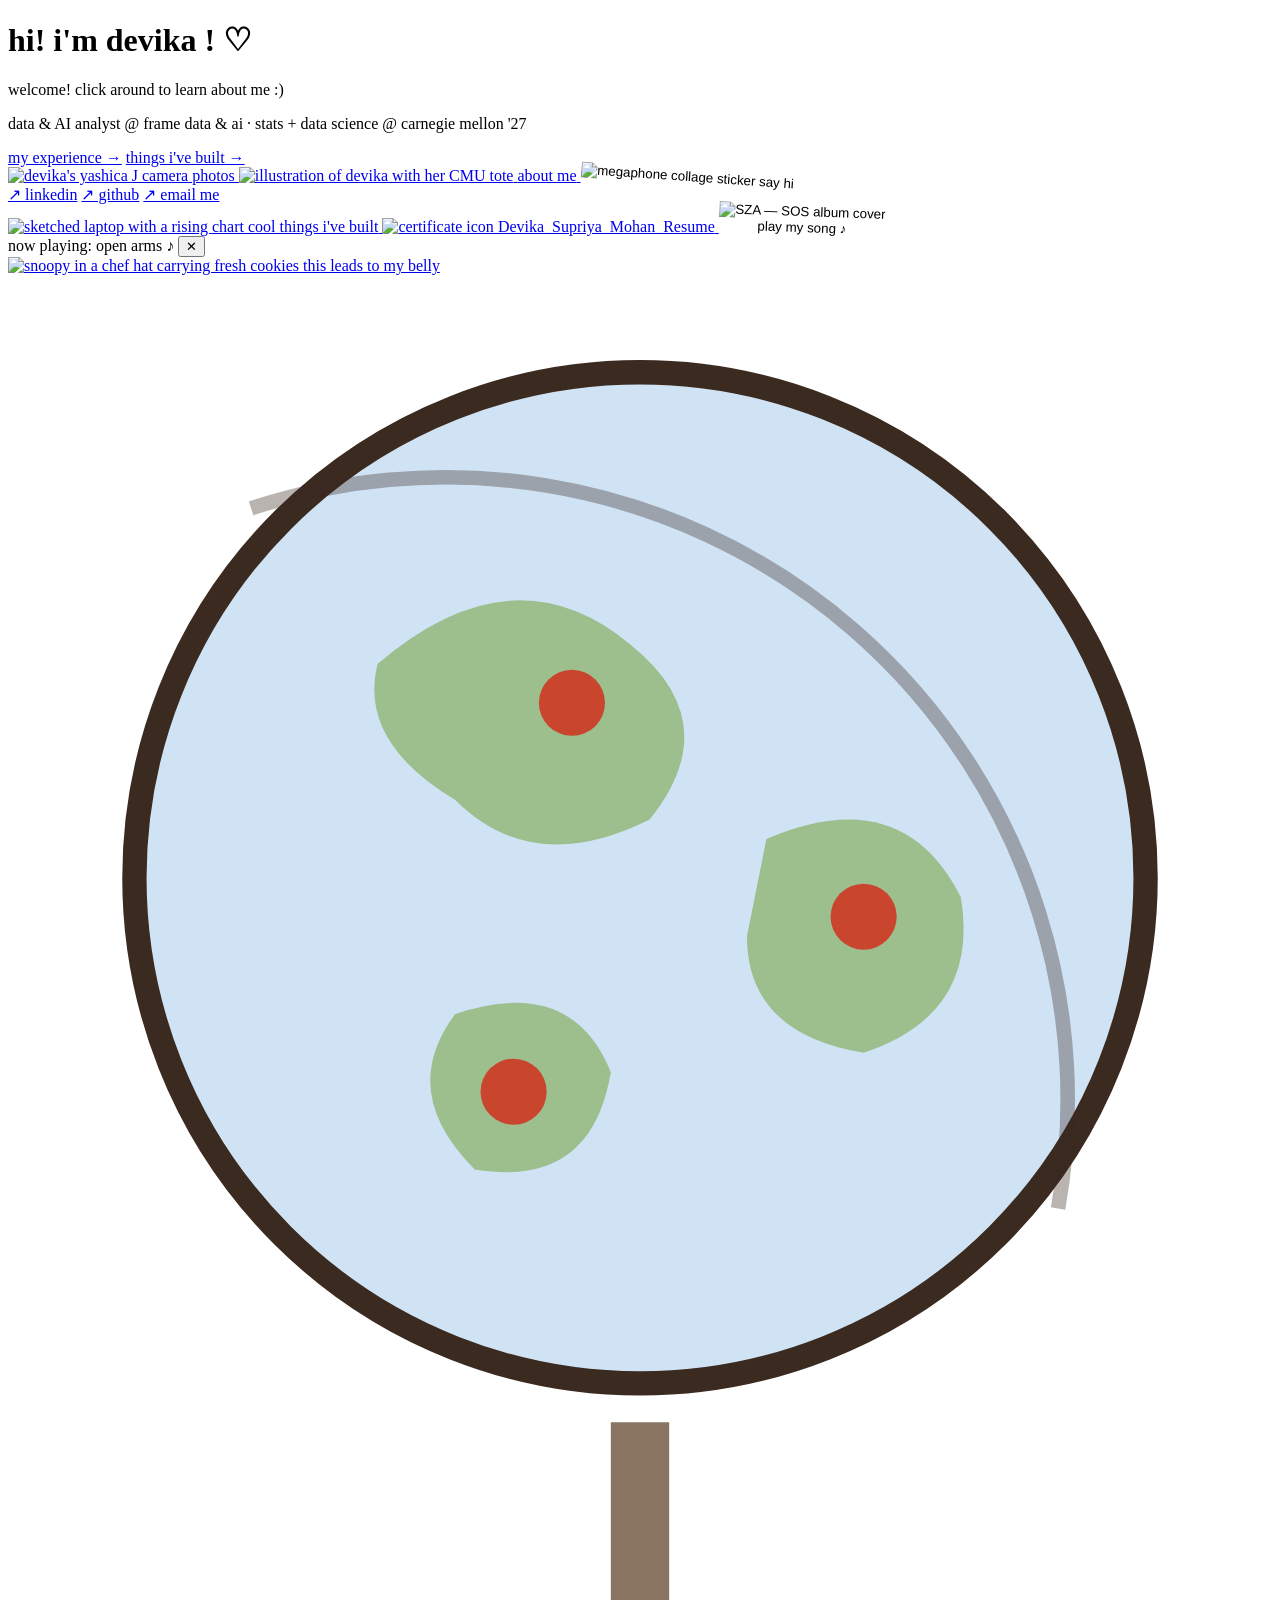
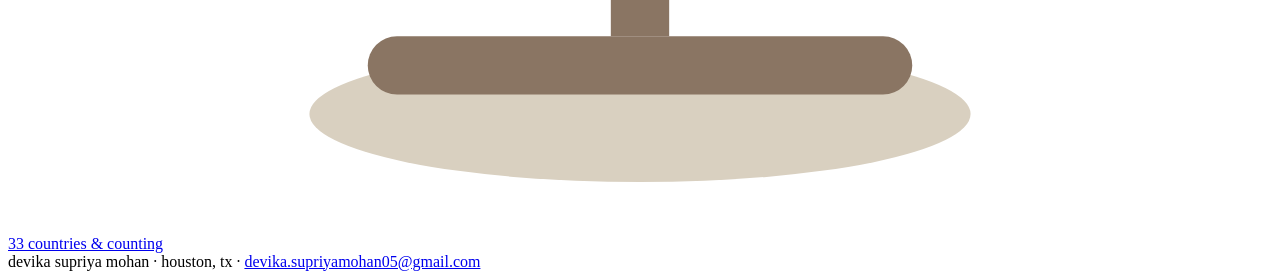
==== index.html @ 4917d0f0 "Add files via upload" ====
<!DOCTYPE html>
<html lang="en">
<head>
<meta charset="UTF-8">
<meta name="viewport" content="width=device-width, initial-scale=1.0">
<title>hi! i'm devika</title>
<meta name="description" content="Devika Supriya Mohan — data & AI, photography, travel, food, and everything in between.">
<link rel="preconnect" href="https://fonts.googleapis.com">
<link href="https://fonts.googleapis.com/css2?family=Caveat:wght@500;600&family=Special+Elite&display=swap" rel="stylesheet">
<link rel="stylesheet" href="css/style.css">
</head>
<body>

<main class="collage mobile-stack">

  <!-- center name -->
  <div class="center-card">
    <h1>hi! i'm devika ! <span class="heart">&#9825;</span></h1>
    <p>welcome! click around to learn about me :)<span class="cursor"></span></p>
    <p class="pro-line">data &amp; AI analyst @ frame data &amp; ai &#183; stats + data science @ carnegie mellon '27</p>
    <div class="quick-links">
      <a href="professional.html">my experience &#8594;</a>
      <a href="projects.html">things i've built &#8594;</a>
    </div>
  </div>

  <!-- yashica (her actual camera) -> photography -->
  <a class="obj obj-film" href="photography.html" style="transform: rotate(-4deg);" aria-label="photography">
    <img src="assets/img/yashica.png" alt="devika's yashica J camera">
    <span class="obj-label">photos</span>
  </a>

  <!-- avatar -> about me -->
  <a class="obj obj-notebook" href="about.html" style="transform: rotate(2deg);" aria-label="about me">
    <img src="assets/img/avatar.png" alt="illustration of devika with her CMU tote">
    <span class="obj-label">about me</span>
  </a>

  <!-- megaphone -> contact -->
  <button class="obj obj-phone" id="phoneBtn" style="transform: rotate(4deg); border:none; background:none; padding:0;" aria-label="contact & socials">
    <img src="assets/img/megaphone.png" alt="megaphone collage sticker">
    <span class="obj-label">say hi</span>
  </button>

  <!-- contact popover -->
  <div class="contact-pop" id="contactPop">
    <a href="https://www.linkedin.com/in/devika-supriya-mohan/" target="_blank" rel="noopener">&#8599; linkedin</a>
    <a href="https://github.com/devikasupriyamohan05-sudo" target="_blank" rel="noopener">&#8599; github</a>
    <a href="mailto:devika.supriyamohan05@gmail.com">&#8599; email me</a>
  </div>

  <!-- laptop -> projects -->
  <a class="obj obj-scraps" href="projects.html" style="transform: rotate(-5deg);" aria-label="projects">
    <img src="assets/img/laptop.png" alt="sketched laptop with a rising chart">
    <span class="obj-label">cool things i've built</span>
  </a>

  <!-- certificate -> professional -->
  <a class="obj obj-folder" href="professional.html" style="transform: rotate(-2deg);" aria-label="professional">
    <img src="assets/img/certificate.png" alt="certificate icon">
    <span class="obj-label">Devika_Supriya_Mohan_Resume</span>
  </a>

  <!-- SOS vinyl -> click cover, disc slides out & song plays -->
  <button class="obj obj-vinyl" id="vinylBtn" style="transform: rotate(2deg); border:none; background:none; padding:0;" aria-label="play my song">
    <div class="vinyl-wrap">
      <div class="vinyl-disc" id="vinylDisc"></div>
      <img class="vinyl-cover" src="https://image-cdn-ak.spotifycdn.com/image/ab67616d00001e025623d454ad0ffa8d0ebfd4ad" alt="SZA — SOS album cover">
    </div>
    <span class="obj-label">play my song &#9834;</span>
  </button>

  <!-- spotify popover -->
  <div class="player-pop" id="playerPop">
    <div class="pop-head">
      <span>now playing: open arms &#9834;</span>
      <button id="playerClose" aria-label="close player">&#10005;</button>
    </div>
    <div id="spotifyEmbed"></div>
  </div>

  <!-- snoopy the chef -> food -->
  <a class="obj obj-pizza" href="food.html" style="transform: rotate(3deg);" aria-label="food">
    <img src="assets/img/snoopy.png" alt="snoopy in a chef hat carrying fresh cookies">
    <span class="obj-label">this leads to my belly</span>
  </a>

  <!-- globe -> travel -->
  <a class="obj obj-globe" href="travel.html" style="transform: rotate(-3deg);" aria-label="travel">
    <svg viewBox="0 0 130 160" xmlns="http://www.w3.org/2000/svg">
      <ellipse cx="65" cy="148" rx="34" ry="7" fill="#d9d0c0"/>
      <path d="M65 118 L65 140" stroke="#8a7563" stroke-width="6"/>
      <path d="M40 143 L90 143" stroke="#8a7563" stroke-width="6" stroke-linecap="round"/>
      <circle cx="65" cy="62" r="52" fill="#cfe3f5" stroke="#3b2a20" stroke-width="2.5"/>
      <path d="M38 40 Q52 28 64 38 Q74 46 66 56 Q54 62 46 54 Q36 48 38 40" fill="#9dbf8e"/>
      <path d="M78 58 Q92 52 98 64 Q100 76 88 80 Q76 78 76 68 Z" fill="#9dbf8e"/>
      <path d="M46 76 Q58 72 62 82 Q60 94 48 92 Q40 84 46 76" fill="#9dbf8e"/>
      <!-- pins -->
      <circle cx="58" cy="44" r="3.4" fill="#c9452e"/><circle cx="88" cy="66" r="3.4" fill="#c9452e"/><circle cx="52" cy="84" r="3.4" fill="#c9452e"/>
      <!-- meridian arc -->
      <path d="M25 24 A64 64 0 0 1 108 96" fill="none" stroke="#3b2a20" stroke-width="1.5" opacity="0.35"/>
    </svg>
    <span class="obj-label">33 countries &amp; counting</span>
  </a>

</main>

<footer class="site-footer">
  devika supriya mohan &#183; houston, tx &#183; <a href="mailto:devika.supriyamohan05@gmail.com">devika.supriyamohan05@gmail.com</a>
</footer>

<script src="https://open.spotify.com/embed/iframe-api/v1" async></script>
<script>
  // ---- vinyl: click cover -> disc slides out, spins, song plays ----
  const vinylBtn = document.getElementById('vinylBtn');
  const vinylWrap = vinylBtn.querySelector('.vinyl-wrap');
  const playerPop = document.getElementById('playerPop');
  let spotifyController = null;
  let playing = false;

  window.onSpotifyIframeApiReady = (IFrameAPI) => {
    IFrameAPI.createController(
      document.getElementById('spotifyEmbed'),
      { uri: 'spotify:track:7krNZE9zJYqbtybxI3RDfn', width: '100%', height: 152 },
      (controller) => { spotifyController = controller; }
    );
  };

  vinylBtn.addEventListener('click', () => {
    playing = !playing;
    vinylWrap.classList.toggle('out', playing);
    playerPop.classList.toggle('open', playing);
    document.getElementById('contactPop').classList.remove('open');
    if (spotifyController) { playing ? spotifyController.resume() : spotifyController.pause(); }
  });
  document.getElementById('playerClose').addEventListener('click', () => {
    playing = false;
    playerPop.classList.remove('open');
    vinylWrap.classList.remove('out');
    if (spotifyController) spotifyController.pause();
  });

  // contact popover
  const phoneBtn = document.getElementById('phoneBtn');
  const contactPop = document.getElementById('contactPop');
  phoneBtn.addEventListener('click', () => {
    contactPop.classList.toggle('open');
    playerPop.classList.remove('open');
  });

  // click-away closes the contact popover (music keeps playing on purpose)
  document.addEventListener('click', (e) => {
    if (!e.target.closest('#phoneBtn, #contactPop')) {
      contactPop.classList.remove('open');
    }
  });
</script>
</body>
</html>
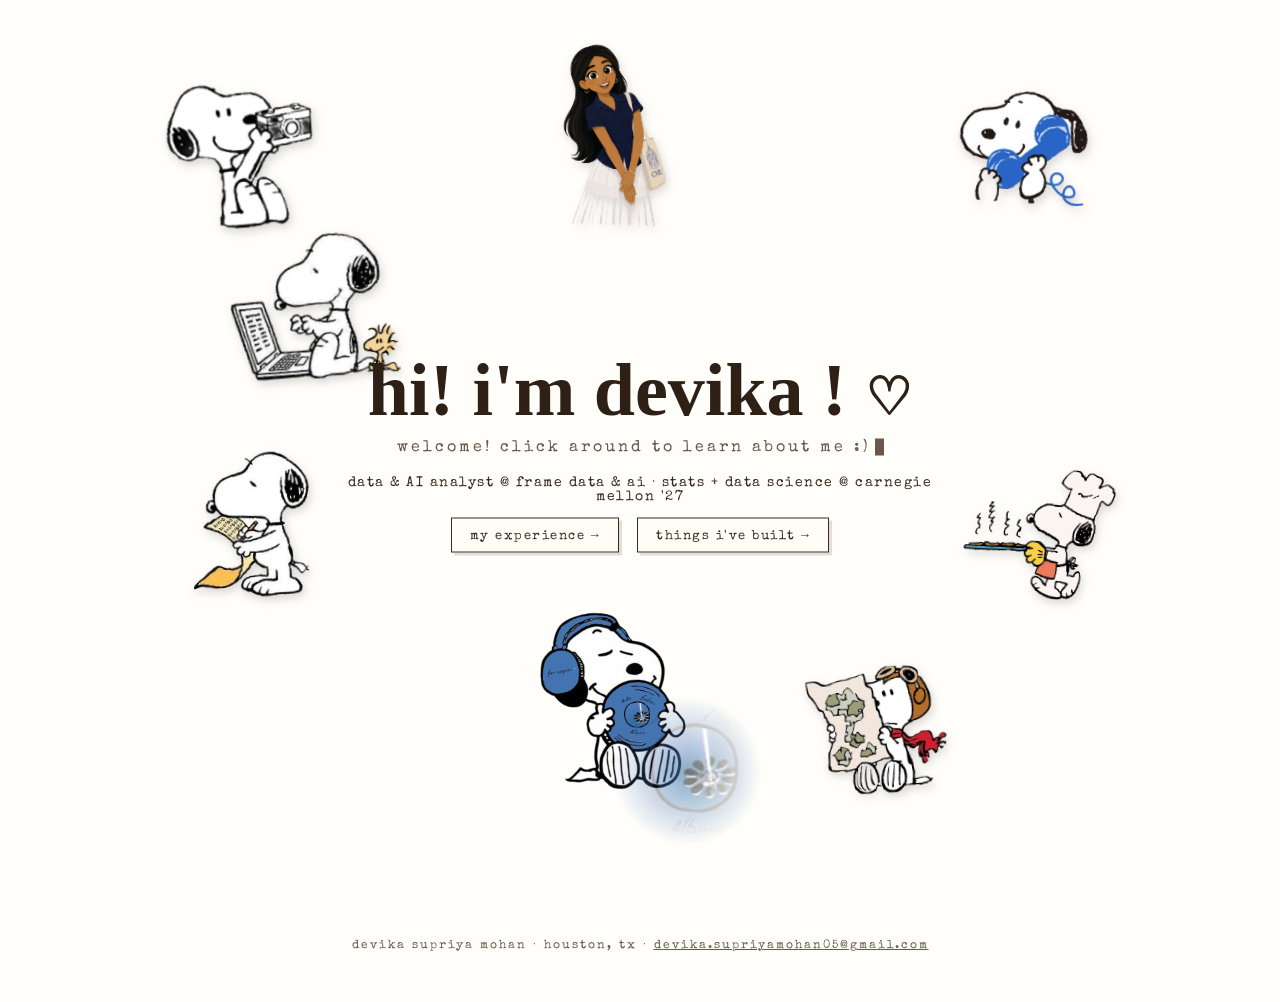
==== commit 76736ff1: "no shelf" ====
--- a/index.html
+++ b/index.html
@@ -24,9 +24,9 @@
     </div>
   </div>
 
-  <!-- yashica (her actual camera) -> photography -->
+  <!-- snoopy with camera -> photography -->
   <a class="obj obj-film" href="photography.html" style="transform: rotate(-4deg);" aria-label="photography">
-    <img src="assets/img/yashica.png" alt="devika's yashica J camera">
+    <img src="assets/img/snoopy-camera.png" alt="snoopy taking a photo">
     <span class="obj-label">photos</span>
   </a>
 
@@ -36,9 +36,9 @@
     <span class="obj-label">about me</span>
   </a>
 
-  <!-- megaphone -> contact -->
+  <!-- snoopy on the phone -> contact -->
   <button class="obj obj-phone" id="phoneBtn" style="transform: rotate(4deg); border:none; background:none; padding:0;" aria-label="contact & socials">
-    <img src="assets/img/megaphone.png" alt="megaphone collage sticker">
+    <img src="assets/img/snoopy-phone.png" alt="snoopy on the phone">
     <span class="obj-label">say hi</span>
   </button>
 
@@ -49,23 +49,26 @@
     <a href="mailto:devika.supriyamohan05@gmail.com">&#8599; email me</a>
   </div>
 
-  <!-- laptop -> projects -->
+  <!-- snoopy at the laptop -> projects -->
   <a class="obj obj-scraps" href="projects.html" style="transform: rotate(-5deg);" aria-label="projects">
-    <img src="assets/img/laptop.png" alt="sketched laptop with a rising chart">
+    <img src="assets/img/snoopy-laptop.png" alt="snoopy typing on a laptop with woodstock watching">
     <span class="obj-label">cool things i've built</span>
   </a>
 
-  <!-- certificate -> professional -->
+  <!-- snoopy writing -> professional -->
   <a class="obj obj-folder" href="professional.html" style="transform: rotate(-2deg);" aria-label="professional">
-    <img src="assets/img/certificate.png" alt="certificate icon">
+    <img src="assets/img/snoopy-writing.png" alt="snoopy writing on a long sheet of paper">
     <span class="obj-label">Devika_Supriya_Mohan_Resume</span>
   </a>
 
-  <!-- SOS vinyl -> click cover, disc slides out & song plays -->
+  <!-- snoopy with record -> click, record spins & song plays -->
   <button class="obj obj-vinyl" id="vinylBtn" style="transform: rotate(2deg); border:none; background:none; padding:0;" aria-label="play my song">
-    <div class="vinyl-wrap">
-      <div class="vinyl-disc" id="vinylDisc"></div>
-      <img class="vinyl-cover" src="https://image-cdn-ak.spotifycdn.com/image/ab67616d00001e025623d454ad0ffa8d0ebfd4ad" alt="SZA — SOS album cover">
+    <div class="vinyl-wrap" id="vinylWrap">
+      <img class="vinyl-snoopy" src="assets/img/snoopy-vinyl.png" alt="snoopy with headphones hugging a record">
+      <img class="disc-spin" src="assets/img/disc-spin.png" alt="" aria-hidden="true">
+      <span class="note n1">&#9834;</span>
+      <span class="note n2">&#9835;</span>
+      <span class="note n3">&#9834;</span>
     </div>
     <span class="obj-label">play my song &#9834;</span>
   </button>
@@ -85,22 +88,10 @@
     <span class="obj-label">this leads to my belly</span>
   </a>
 
-  <!-- globe -> travel -->
+  <!-- snoopy the pilot -> travel -->
   <a class="obj obj-globe" href="travel.html" style="transform: rotate(-3deg);" aria-label="travel">
-    <svg viewBox="0 0 130 160" xmlns="http://www.w3.org/2000/svg">
-      <ellipse cx="65" cy="148" rx="34" ry="7" fill="#d9d0c0"/>
-      <path d="M65 118 L65 140" stroke="#8a7563" stroke-width="6"/>
-      <path d="M40 143 L90 143" stroke="#8a7563" stroke-width="6" stroke-linecap="round"/>
-      <circle cx="65" cy="62" r="52" fill="#cfe3f5" stroke="#3b2a20" stroke-width="2.5"/>
-      <path d="M38 40 Q52 28 64 38 Q74 46 66 56 Q54 62 46 54 Q36 48 38 40" fill="#9dbf8e"/>
-      <path d="M78 58 Q92 52 98 64 Q100 76 88 80 Q76 78 76 68 Z" fill="#9dbf8e"/>
-      <path d="M46 76 Q58 72 62 82 Q60 94 48 92 Q40 84 46 76" fill="#9dbf8e"/>
-      <!-- pins -->
-      <circle cx="58" cy="44" r="3.4" fill="#c9452e"/><circle cx="88" cy="66" r="3.4" fill="#c9452e"/><circle cx="52" cy="84" r="3.4" fill="#c9452e"/>
-      <!-- meridian arc -->
-      <path d="M25 24 A64 64 0 0 1 108 96" fill="none" stroke="#3b2a20" stroke-width="1.5" opacity="0.35"/>
-    </svg>
-    <span class="obj-label">33 countries &amp; counting</span>
+    <img src="assets/img/snoopy-pilot.png" alt="snoopy in a pilot cap reading a map">
+    <span class="obj-label">my travels</span>
   </a>
 
 </main>
@@ -128,7 +119,7 @@
 
   vinylBtn.addEventListener('click', () => {
     playing = !playing;
-    vinylWrap.classList.toggle('out', playing);
+    vinylWrap.classList.toggle('playing', playing);
     playerPop.classList.toggle('open', playing);
     document.getElementById('contactPop').classList.remove('open');
     if (spotifyController) { playing ? spotifyController.resume() : spotifyController.pause(); }
@@ -136,7 +127,7 @@
   document.getElementById('playerClose').addEventListener('click', () => {
     playing = false;
     playerPop.classList.remove('open');
-    vinylWrap.classList.remove('out');
+    vinylWrap.classList.remove('playing');
     if (spotifyController) spotifyController.pause();
   });
 
--- a/css/style.css
+++ b/css/style.css
@@ -0,0 +1,663 @@
+/* ============================================
+   devika supriya mohan — personal site
+   scrapbook / typewriter aesthetic
+   ============================================ */
+
+:root {
+  --paper: #fffefb;
+  --ink: #3b2a20;
+  --ink-soft: #6b584a;
+  --accent: #b0876a;
+  --line: #e8e2d9;
+  --tape: rgba(222, 210, 190, 0.55);
+}
+
+* { margin: 0; padding: 0; box-sizing: border-box; }
+
+html { scroll-behavior: smooth; }
+
+body {
+  background: var(--paper);
+  color: var(--ink);
+  font-family: 'Special Elite', 'Courier New', monospace;
+  min-height: 100vh;
+  overflow-x: hidden;
+}
+
+::selection { background: #f0e4d4; }
+
+a { color: inherit; }
+
+.hand { font-family: 'Caveat', cursive; }
+.type { font-family: 'Special Elite', 'Courier New', monospace; }
+
+/* ---------- top nav ---------- */
+.topnav {
+  position: fixed;
+  top: 0; left: 0; right: 0;
+  display: flex;
+  justify-content: space-between;
+  align-items: center;
+  padding: 22px 34px;
+  z-index: 50;
+  pointer-events: none;
+}
+.topnav a, .topnav .nav-toggle {
+  pointer-events: auto;
+  text-decoration: none;
+  font-size: 15px;
+  letter-spacing: 1px;
+  color: var(--ink);
+  background: none;
+  border: none;
+  cursor: pointer;
+  font-family: 'Special Elite', monospace;
+}
+.topnav a.home-link::before { content: '\2190\00a0\00a0'; }
+.topnav a:hover, .nav-toggle:hover { opacity: 0.6; }
+
+/* ---------- page scaffolding ---------- */
+.page {
+  max-width: 1060px;
+  margin: 0 auto;
+  padding: 110px 28px 90px;
+}
+.page-label {
+  font-size: 13px;
+  letter-spacing: 4px;
+  text-transform: uppercase;
+  color: var(--ink-soft);
+  margin-bottom: 14px;
+}
+.page-title {
+  font-size: 22px;
+  letter-spacing: 2px;
+  margin-bottom: 40px;
+  line-height: 1.7;
+}
+.page-title .underline {
+  border-bottom: 2px solid var(--ink);
+  padding-bottom: 2px;
+}
+
+/* ---------- homepage collage ---------- */
+.collage {
+  position: relative;
+  width: 100vw;
+  height: 100vh;
+  min-height: 700px;
+}
+.center-card {
+  position: absolute;
+  top: 50%; left: 50%;
+  transform: translate(-50%, -50%);
+  text-align: center;
+  z-index: 5;
+  width: min(92vw, 640px);
+}
+.center-card h1 {
+  font-family: 'Caveat', cursive;
+  font-size: clamp(44px, 7vw, 74px);
+  font-weight: 600;
+  color: #2f2016;
+}
+.center-card h1 .heart { font-size: 0.7em; }
+.center-card p {
+  margin-top: 6px;
+  font-size: clamp(13px, 1.6vw, 16px);
+  letter-spacing: 3px;
+  color: var(--ink-soft);
+}
+.center-card .pro-line {
+  margin-top: 20px;
+  font-size: clamp(12px, 1.4vw, 14px);
+  letter-spacing: 1.5px;
+  color: var(--ink);
+}
+.center-card .quick-links {
+  margin-top: 14px;
+  display: flex;
+  justify-content: center;
+  gap: 18px;
+  flex-wrap: wrap;
+}
+.center-card .quick-links a {
+  font-size: 13px;
+  letter-spacing: 1.5px;
+  text-decoration: none;
+  border: 1.5px solid var(--ink);
+  padding: 9px 18px;
+  background: #fffdf6;
+  box-shadow: 3px 3px 0 rgba(59, 42, 32, 0.15);
+  transition: all 0.2s;
+}
+.center-card .quick-links a:hover {
+  transform: translate(2px, 2px);
+  box-shadow: 1px 1px 0 rgba(59, 42, 32, 0.15);
+}
+.center-card p .cursor {
+  display: inline-block;
+  width: 9px; height: 17px;
+  background: var(--ink-soft);
+  margin-left: 4px;
+  vertical-align: text-bottom;
+  animation: blink 1.1s steps(1) infinite;
+}
+@keyframes blink { 50% { opacity: 0; } }
+
+/* collage objects */
+.obj {
+  position: absolute;
+  cursor: pointer;
+  text-decoration: none;
+  display: block;
+  transition: transform 0.35s ease;
+  z-index: 4;
+  animation: floaty 6s ease-in-out infinite;
+}
+.obj:hover { transform: scale(1.07) rotate(0deg) !important; z-index: 6; }
+.obj svg, .obj img { display: block; width: 100%; height: auto; }
+.obj .obj-label {
+  position: absolute;
+  left: 50%;
+  bottom: -30px;
+  transform: translateX(-50%);
+  white-space: nowrap;
+  font-size: 13px;
+  letter-spacing: 2px;
+  color: var(--ink-soft);
+  opacity: 0;
+  transition: opacity 0.25s;
+  background: var(--paper);
+  padding: 2px 8px;
+}
+.obj:hover .obj-label { opacity: 1; }
+
+@keyframes floaty {
+  0%, 100% { margin-top: 0; }
+  50% { margin-top: -9px; }
+}
+
+/* positions (desktop) — pulled in closer to the name */
+.obj-film    { top: 9%;  left: 13%;  width: 150px; animation-delay: 0s; }
+.obj-notebook{ top: 5%;  left: 44%;  width: 105px; animation-delay: 0.7s; }
+.obj-phone   { top: 10%; right: 15%; width: 130px; animation-delay: 1.4s; }
+.obj-folder  { top: 50%; left: 15%;  width: 120px; animation-delay: 2.1s; }
+.obj-vinyl   { top: 68%; left: 42%;  width: 150px; animation-delay: 2.8s; }
+.obj-pizza   { top: 52%; right: 13%; width: 150px; animation-delay: 3.5s; }
+.obj-globe   { top: 74%; right: 26%; width: 140px; animation-delay: 4.2s; }
+.obj-scraps  { top: 26%; left: 18%;  width: 165px; animation-delay: 4.9s; }
+
+/* soft treatment for the photographic/cartoon objects */
+.obj-notebook img, .obj-phone img, .obj-pizza img, .obj-scraps img, .obj-folder img, .obj-film img, .obj-globe img {
+  filter: drop-shadow(2px 4px 5px rgba(59, 42, 32, 0.18));
+}
+
+/* snoopy record: disc overlay spins & notes dance while the song plays */
+.vinyl-wrap { position: relative; width: 100%; }
+.vinyl-snoopy { position: relative; width: 100%; display: block; z-index: 1; }
+.disc-spin {
+  position: absolute;
+  left: 50.36%;
+  top: 45.33%;
+  width: 29.33%;
+  z-index: 2;
+  pointer-events: none;
+}
+.vinyl-wrap.playing .disc-spin { animation: discspin 2.6s linear infinite; }
+@keyframes discspin {
+  from { transform: rotate(0deg); }
+  to   { transform: rotate(360deg); }
+}
+.vinyl-wrap .note {
+  position: absolute;
+  font-size: 24px;
+  color: #4a6fb5;
+  opacity: 0;
+  pointer-events: none;
+  z-index: 3;
+}
+.note.n1 { top: -4%;  left: 58%; }
+.note.n2 { top: -16%; left: 74%; font-size: 30px; }
+.note.n3 { top: 2%;   left: 88%; font-size: 19px; }
+.vinyl-wrap.playing .note { animation: notedance 1.6s ease-in-out infinite; }
+.vinyl-wrap.playing .note.n2 { animation-delay: 0.35s; }
+.vinyl-wrap.playing .note.n3 { animation-delay: 0.7s; }
+@keyframes notedance {
+  0%, 100% { opacity: 0;   transform: translateY(6px) rotate(-8deg); }
+  30%      { opacity: 1;   transform: translateY(-6px) rotate(6deg); }
+  60%      { opacity: 0.9; transform: translateY(-12px) rotate(-5deg); }
+  90%      { opacity: 0;   transform: translateY(-20px) rotate(4deg); }
+}
+
+/* spotify player popover */
+.player-pop {
+  position: absolute;
+  top: calc(68% - 170px);
+  left: 34%;
+  width: min(380px, 90vw);
+  z-index: 20;
+  background: var(--paper);
+  border: 1.5px solid var(--ink);
+  box-shadow: 6px 6px 0 rgba(59, 42, 32, 0.12);
+  padding: 12px;
+  display: none;
+}
+.player-pop.open { display: block; }
+.player-pop .pop-head {
+  display: flex;
+  justify-content: space-between;
+  font-size: 12px;
+  letter-spacing: 2px;
+  margin-bottom: 8px;
+  color: var(--ink-soft);
+}
+.player-pop button {
+  background: none; border: none; cursor: pointer;
+  font-family: inherit; font-size: 14px; color: var(--ink);
+}
+
+/* contact popover */
+.contact-pop {
+  position: absolute;
+  top: calc(7% + 180px);
+  right: 6%;
+  width: 250px;
+  z-index: 20;
+  background: var(--paper);
+  border: 1.5px solid var(--ink);
+  box-shadow: 6px 6px 0 rgba(59, 42, 32, 0.12);
+  padding: 16px;
+  display: none;
+}
+.contact-pop.open { display: block; }
+.contact-pop a {
+  display: block;
+  padding: 8px 4px;
+  font-size: 14px;
+  letter-spacing: 1px;
+  text-decoration: none;
+  border-bottom: 1px dashed var(--line);
+}
+.contact-pop a:last-child { border-bottom: none; }
+.contact-pop a:hover { background: #faf5ec; }
+
+/* ---------- letter (about) ---------- */
+.letter {
+  max-width: 720px;
+  margin: 0 auto;
+  background: #fffdf8;
+  border: 1px solid var(--line);
+  box-shadow: 8px 8px 0 rgba(59, 42, 32, 0.06);
+  padding: clamp(28px, 6vw, 64px);
+  position: relative;
+  line-height: 2.05;
+  font-size: 15px;
+}
+.letter::before {
+  content: '';
+  position: absolute;
+  top: -14px; left: 50%;
+  transform: translateX(-50%) rotate(-2deg);
+  width: 120px; height: 28px;
+  background: var(--tape);
+}
+.letter p { margin-bottom: 26px; }
+.letter .salutation { font-family: 'Caveat', cursive; font-size: 28px; }
+.letter .signature { font-family: 'Caveat', cursive; font-size: 34px; margin-top: 8px; }
+
+.bucket {
+  max-width: 720px;
+  margin: 60px auto 0;
+}
+.bucket h3 { font-size: 15px; letter-spacing: 3px; margin-bottom: 18px; }
+.bucket ul { list-style: none; }
+.bucket li {
+  padding: 9px 0 9px 34px;
+  position: relative;
+  font-size: 14.5px;
+  letter-spacing: 1px;
+  border-bottom: 1px dashed var(--line);
+}
+.bucket li::before {
+  content: '';
+  position: absolute;
+  left: 4px; top: 12px;
+  width: 13px; height: 13px;
+  border: 1.5px solid var(--ink-soft);
+}
+
+/* ---------- photography ---------- */
+.shelf-wrap { text-align: center; margin-top: 30px; }
+.camera-stage {
+  max-width: 860px;
+  margin: 0 auto;
+}
+.viewer {
+  position: relative;
+  max-width: 620px;
+  margin: 0 auto;
+}
+.viewer .screen {
+  position: absolute;
+  /* mapped onto the coolpix svg screen area via inline styles in page */
+  overflow: hidden;
+  background: #111;
+}
+.viewer .screen img {
+  width: 100%; height: 100%;
+  object-fit: cover;
+  display: block;
+}
+.viewer .screen .placeholder-msg {
+  color: #cfc6ba;
+  font-size: 12px;
+  letter-spacing: 2px;
+  display: flex;
+  align-items: center;
+  justify-content: center;
+  height: 100%;
+  text-align: center;
+  padding: 12px;
+}
+.photo-arrows {
+  display: flex;
+  justify-content: center;
+  gap: 90px;
+  margin-top: 26px;
+}
+.photo-arrows button {
+  background: none; border: none;
+  font-size: 30px;
+  color: var(--ink);
+  cursor: pointer;
+  font-family: 'Caveat', cursive;
+}
+.photo-arrows button:hover { opacity: 0.55; }
+.shelf-note {
+  margin-top: 60px;
+  font-size: 13.5px;
+  letter-spacing: 1.5px;
+  color: var(--ink-soft);
+  line-height: 2;
+}
+.camera-row {
+  display: flex;
+  justify-content: center;
+  align-items: flex-end;
+  gap: clamp(12px, 4vw, 48px);
+  margin-top: 26px;
+  flex-wrap: wrap;
+}
+.camera-row figure { text-align: center; }
+.camera-row figcaption {
+  margin-top: 10px;
+  font-size: 12px;
+  letter-spacing: 2px;
+  color: var(--ink-soft);
+}
+.camera-row svg { width: clamp(110px, 16vw, 180px); height: auto; }
+.shelf-board {
+  height: 16px;
+  background: #4a342a;
+  max-width: 900px;
+  margin: -4px auto 0;
+  border-radius: 2px;
+  box-shadow: 0 10px 18px rgba(59, 42, 32, 0.18);
+}
+
+/* ---------- projects ---------- */
+.scrap-grid {
+  display: grid;
+  grid-template-columns: repeat(auto-fit, minmax(320px, 1fr));
+  gap: 50px;
+  margin-top: 20px;
+}
+.scrap {
+  text-decoration: none;
+  background: #fffdf6;
+  border: 1px solid var(--line);
+  padding: 36px 32px 30px;
+  position: relative;
+  transition: transform 0.3s ease, box-shadow 0.3s ease;
+  box-shadow: 4px 5px 0 rgba(59, 42, 32, 0.07);
+}
+.scrap:nth-child(odd) { transform: rotate(-1.3deg); }
+.scrap:nth-child(even) { transform: rotate(1.1deg); }
+.scrap:hover { transform: rotate(0deg) translateY(-6px); box-shadow: 7px 10px 0 rgba(59, 42, 32, 0.1); }
+.scrap::before {
+  content: '';
+  position: absolute;
+  top: -12px; left: 50%;
+  transform: translateX(-50%) rotate(1.5deg);
+  width: 86px; height: 22px;
+  background: var(--tape);
+}
+.scrap h3 { font-size: 20px; letter-spacing: 1px; margin-bottom: 12px; }
+.scrap .scrap-emoji { font-size: 42px; margin-bottom: 16px; display: block; }
+.scrap p { font-size: 14.5px; line-height: 1.9; color: var(--ink-soft); margin-bottom: 16px; }
+.scrap .links { font-size: 13.5px; letter-spacing: 1px; }
+.scrap .links span { text-decoration: underline; margin-right: 14px; }
+.section-sub {
+  text-align: center;
+  font-size: 13px;
+  letter-spacing: 4px;
+  text-transform: uppercase;
+  color: var(--ink-soft);
+  margin: 70px 0 30px;
+}
+
+/* ---------- professional ---------- */
+.pro-intro { max-width: 700px; line-height: 2.1; font-size: 15px; margin-bottom: 50px; }
+.pro-block { max-width: 760px; margin-bottom: 44px; }
+.pro-block h3 {
+  font-size: 14px;
+  letter-spacing: 3px;
+  text-transform: uppercase;
+  border-bottom: 1.5px solid var(--ink);
+  padding-bottom: 8px;
+  margin-bottom: 20px;
+}
+.role { margin-bottom: 26px; }
+.role .role-head {
+  display: flex;
+  justify-content: space-between;
+  flex-wrap: wrap;
+  gap: 6px;
+  font-size: 15px;
+  margin-bottom: 6px;
+}
+.role .role-head .when { color: var(--ink-soft); font-size: 13px; }
+.role p { font-size: 13.5px; line-height: 1.9; color: var(--ink-soft); }
+.dl-btn {
+  display: inline-block;
+  margin-top: 10px;
+  padding: 13px 26px;
+  border: 1.5px solid var(--ink);
+  text-decoration: none;
+  font-size: 13px;
+  letter-spacing: 2px;
+  box-shadow: 4px 4px 0 rgba(59, 42, 32, 0.15);
+  transition: all 0.2s;
+  background: #fffdf6;
+}
+.dl-btn:hover { box-shadow: 1px 1px 0 rgba(59, 42, 32, 0.15); transform: translate(3px, 3px); }
+.chips { display: flex; flex-wrap: wrap; gap: 10px; }
+.chips span {
+  border: 1px dashed var(--ink-soft);
+  padding: 5px 12px;
+  font-size: 12.5px;
+  letter-spacing: 1px;
+  color: var(--ink-soft);
+}
+
+/* ---------- travel ---------- */
+.globe-wrap {
+  position: relative;
+  display: flex;
+  justify-content: center;
+  margin-top: 10px;
+}
+#globeViz { cursor: grab; }
+#globeViz:active { cursor: grabbing; }
+.travel-count {
+  text-align: center;
+  font-family: 'Caveat', cursive;
+  font-size: 42px;
+  margin-top: -6px;
+}
+.travel-hint {
+  text-align: center;
+  font-size: 12.5px;
+  letter-spacing: 2px;
+  color: var(--ink-soft);
+  margin-top: 4px;
+}
+.globe-tooltip {
+  background: var(--paper);
+  border: 1.5px solid var(--ink);
+  padding: 12px 14px;
+  font-family: 'Special Elite', monospace;
+  color: var(--ink);
+  max-width: 240px;
+  box-shadow: 5px 5px 0 rgba(59,42,32,0.12);
+}
+.globe-tooltip .tt-name { font-size: 15px; letter-spacing: 1px; margin-bottom: 4px; }
+.globe-tooltip .tt-blurb { font-size: 12px; color: var(--ink-soft); line-height: 1.6; }
+.globe-tooltip .tt-thumbs { display: flex; gap: 4px; margin-top: 8px; }
+.globe-tooltip .tt-thumbs img { width: 56px; height: 42px; object-fit: cover; border: 1px solid var(--line); }
+.globe-tooltip .tt-more { font-size: 11px; margin-top: 8px; text-decoration: underline; }
+
+/* travel modal */
+.modal-backdrop {
+  position: fixed;
+  inset: 0;
+  background: rgba(45, 33, 25, 0.45);
+  display: none;
+  align-items: center;
+  justify-content: center;
+  z-index: 100;
+  padding: 24px;
+}
+.modal-backdrop.open { display: flex; }
+.modal {
+  background: var(--paper);
+  border: 1.5px solid var(--ink);
+  max-width: 720px;
+  width: 100%;
+  max-height: 84vh;
+  overflow-y: auto;
+  padding: 34px;
+  position: relative;
+  box-shadow: 10px 10px 0 rgba(0,0,0,0.18);
+}
+.modal .close-x {
+  position: absolute;
+  top: 14px; right: 18px;
+  background: none; border: none;
+  font-size: 22px;
+  cursor: pointer;
+  color: var(--ink);
+  font-family: inherit;
+}
+.modal h2 { font-family: 'Caveat', cursive; font-size: 40px; margin-bottom: 4px; }
+.modal .modal-sub { font-size: 13px; letter-spacing: 2px; color: var(--ink-soft); margin-bottom: 18px; }
+.modal .modal-blurb { font-size: 14px; line-height: 2; margin-bottom: 22px; }
+.modal .modal-photos {
+  display: grid;
+  grid-template-columns: repeat(auto-fill, minmax(160px, 1fr));
+  gap: 12px;
+}
+.modal .modal-photos img {
+  width: 100%; height: 130px;
+  object-fit: cover;
+  border: 1px solid var(--line);
+}
+.modal .photos-empty {
+  font-size: 13px;
+  color: var(--ink-soft);
+  letter-spacing: 1px;
+  border: 1px dashed var(--line);
+  padding: 26px;
+  text-align: center;
+  line-height: 1.9;
+}
+
+/* ---------- food ---------- */
+.food-hero {
+  text-align: center;
+  max-width: 640px;
+  margin: 0 auto 60px;
+  line-height: 2.1;
+  font-size: 15px;
+}
+.beli-btn {
+  display: inline-block;
+  margin-top: 24px;
+  padding: 15px 34px;
+  background: var(--ink);
+  color: var(--paper);
+  text-decoration: none;
+  font-size: 13px;
+  letter-spacing: 3px;
+  box-shadow: 5px 5px 0 rgba(59, 42, 32, 0.2);
+  transition: all 0.2s;
+}
+.beli-btn:hover { transform: translate(3px, 3px); box-shadow: 1px 1px 0 rgba(59,42,32,0.2); }
+.polaroid-grid {
+  display: flex;
+  flex-wrap: wrap;
+  justify-content: center;
+  gap: 34px;
+  margin-top: 26px;
+}
+.polaroid {
+  background: #fff;
+  border: 1px solid var(--line);
+  padding: 12px 12px 40px;
+  box-shadow: 4px 6px 0 rgba(59,42,32,0.08);
+  width: 210px;
+  position: relative;
+}
+.polaroid:nth-child(odd) { transform: rotate(-2deg); }
+.polaroid:nth-child(even) { transform: rotate(2deg); }
+.polaroid img, .polaroid .ph {
+  width: 100%;
+  height: 180px;
+  object-fit: cover;
+  background: #efe9df;
+  display: flex;
+  align-items: center;
+  justify-content: center;
+  color: var(--ink-soft);
+  font-size: 11px;
+  letter-spacing: 2px;
+  text-align: center;
+}
+.polaroid figcaption {
+  font-family: 'Caveat', cursive;
+  font-size: 20px;
+  text-align: center;
+  margin-top: 10px;
+}
+
+/* ---------- footer ---------- */
+.site-footer {
+  text-align: center;
+  padding: 40px 20px 50px;
+  font-size: 12px;
+  letter-spacing: 2px;
+  color: var(--ink-soft);
+}
+.site-footer a { color: inherit; }
+
+/* ---------- mobile ---------- */
+@media (max-width: 760px) {
+  .collage { height: auto; min-height: 100vh; padding: 130px 0 80px; }
+  .center-card { position: static; transform: none; margin: 0 auto 60px; }
+  .obj { position: static; margin: 26px auto !important; animation: none; }
+  .obj .obj-label { opacity: 1; position: static; transform: none; display: block; text-align: center; margin-top: 10px; }
+  .mobile-stack { display: flex; flex-direction: column; align-items: center; }
+  .player-pop, .contact-pop { position: fixed; top: auto; bottom: 20px; left: 50%; transform: translateX(-50%); right: auto; }
+  .photo-arrows { gap: 50px; }
+}
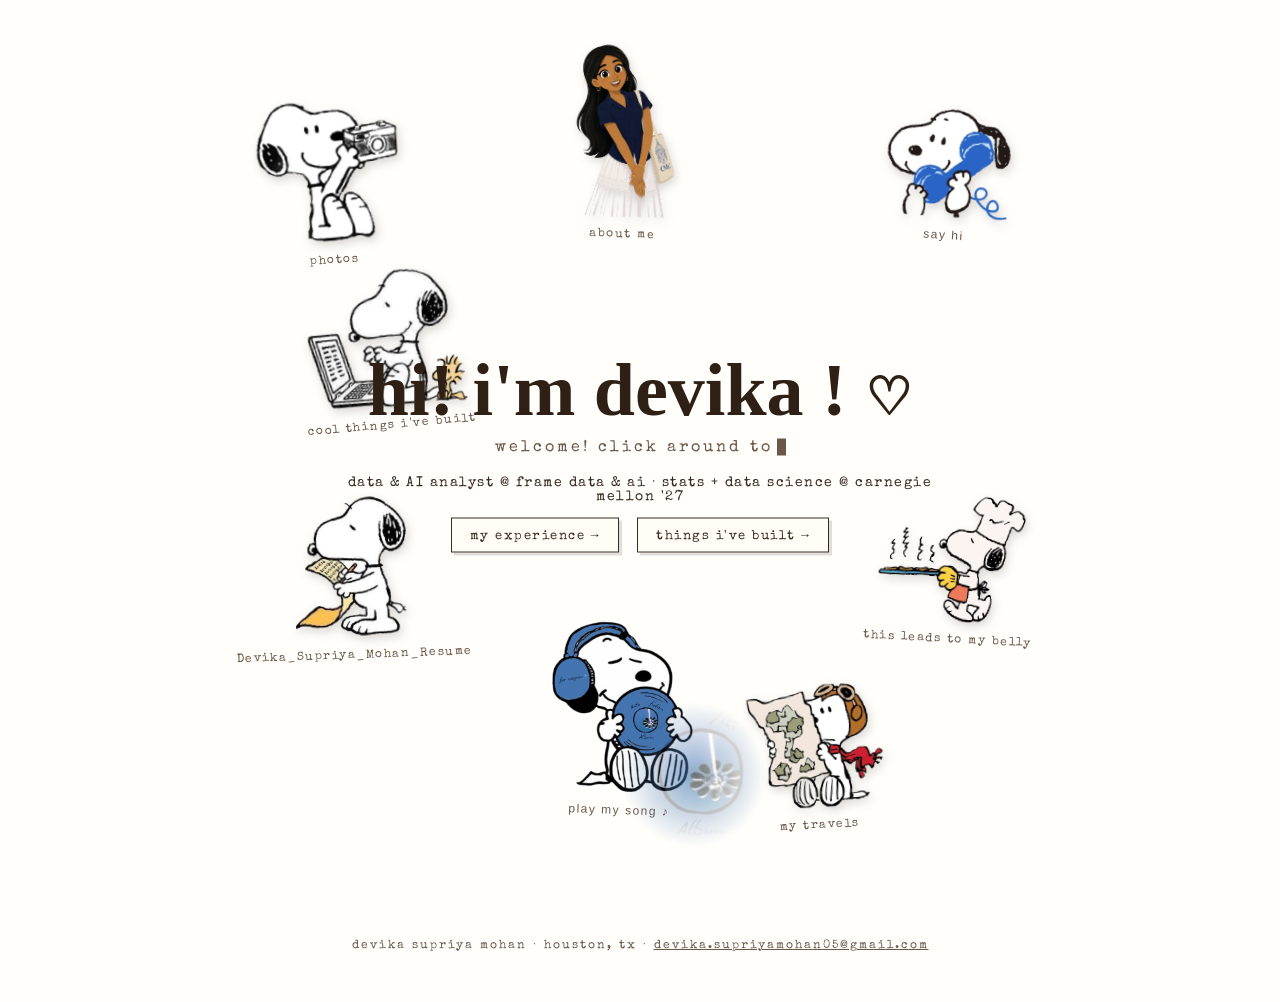
==== commit 97c2822b: "true american" ====
--- a/index.html
+++ b/index.html
@@ -16,7 +16,7 @@
   <!-- center name -->
   <div class="center-card">
     <h1>hi! i'm devika ! <span class="heart">&#9825;</span></h1>
-    <p>welcome! click around to learn about me :)<span class="cursor"></span></p>
+    <p><span id="typeTarget"></span><span class="cursor"></span></p>
     <p class="pro-line">data &amp; AI analyst @ frame data &amp; ai &#183; stats + data science @ carnegie mellon '27</p>
     <div class="quick-links">
       <a href="professional.html">my experience &#8594;</a>
@@ -131,6 +131,18 @@
     if (spotifyController) spotifyController.pause();
   });
 
+  // typewriter effect on the welcome line
+  const typeText = 'welcome! click around to learn about me :)';
+  const typeTarget = document.getElementById('typeTarget');
+  let ti = 0;
+  (function typeNext() {
+    if (ti <= typeText.length) {
+      typeTarget.textContent = typeText.slice(0, ti);
+      ti++;
+      setTimeout(typeNext, 48);
+    }
+  })();
+
   // contact popover
   const phoneBtn = document.getElementById('phoneBtn');
   const contactPop = document.getElementById('contactPop');
--- a/css/style.css
+++ b/css/style.css
@@ -160,33 +160,33 @@
 .obj .obj-label {
   position: absolute;
   left: 50%;
-  bottom: -30px;
+  bottom: -26px;
   transform: translateX(-50%);
   white-space: nowrap;
-  font-size: 13px;
-  letter-spacing: 2px;
-  color: var(--ink-soft);
-  opacity: 0;
-  transition: opacity 0.25s;
+  font-size: 12px;
+  letter-spacing: 1.5px;
+  color: var(--ink-soft);
+  opacity: 1;
+  transition: color 0.25s;
   background: var(--paper);
   padding: 2px 8px;
 }
-.obj:hover .obj-label { opacity: 1; }
+.obj:hover .obj-label { color: var(--ink); }
 
 @keyframes floaty {
   0%, 100% { margin-top: 0; }
   50% { margin-top: -9px; }
 }
 
-/* positions (desktop) — pulled in closer to the name */
-.obj-film    { top: 9%;  left: 13%;  width: 150px; animation-delay: 0s; }
-.obj-notebook{ top: 5%;  left: 44%;  width: 105px; animation-delay: 0.7s; }
-.obj-phone   { top: 10%; right: 15%; width: 130px; animation-delay: 1.4s; }
-.obj-folder  { top: 50%; left: 15%;  width: 120px; animation-delay: 2.1s; }
-.obj-vinyl   { top: 68%; left: 42%;  width: 150px; animation-delay: 2.8s; }
-.obj-pizza   { top: 52%; right: 13%; width: 150px; animation-delay: 3.5s; }
-.obj-globe   { top: 74%; right: 26%; width: 140px; animation-delay: 4.2s; }
-.obj-scraps  { top: 26%; left: 18%;  width: 165px; animation-delay: 4.9s; }
+/* positions (desktop) — hugging the center */
+.obj-film    { top: 11%; left: 20%;  width: 145px; animation-delay: 0s; }
+.obj-notebook{ top: 5%;  left: 45%;  width: 100px; animation-delay: 0.7s; }
+.obj-phone   { top: 12%; right: 21%; width: 125px; animation-delay: 1.4s; }
+.obj-folder  { top: 55%; left: 23%;  width: 115px; animation-delay: 2.1s; }
+.obj-vinyl   { top: 69%; left: 43%;  width: 145px; animation-delay: 2.8s; }
+.obj-pizza   { top: 55%; right: 20%; width: 145px; animation-delay: 3.5s; }
+.obj-globe   { top: 76%; right: 31%; width: 135px; animation-delay: 4.2s; }
+.obj-scraps  { top: 30%; left: 24%;  width: 155px; animation-delay: 4.9s; }
 
 /* soft treatment for the photographic/cartoon objects */
 .obj-notebook img, .obj-phone img, .obj-pizza img, .obj-scraps img, .obj-folder img, .obj-film img, .obj-globe img {
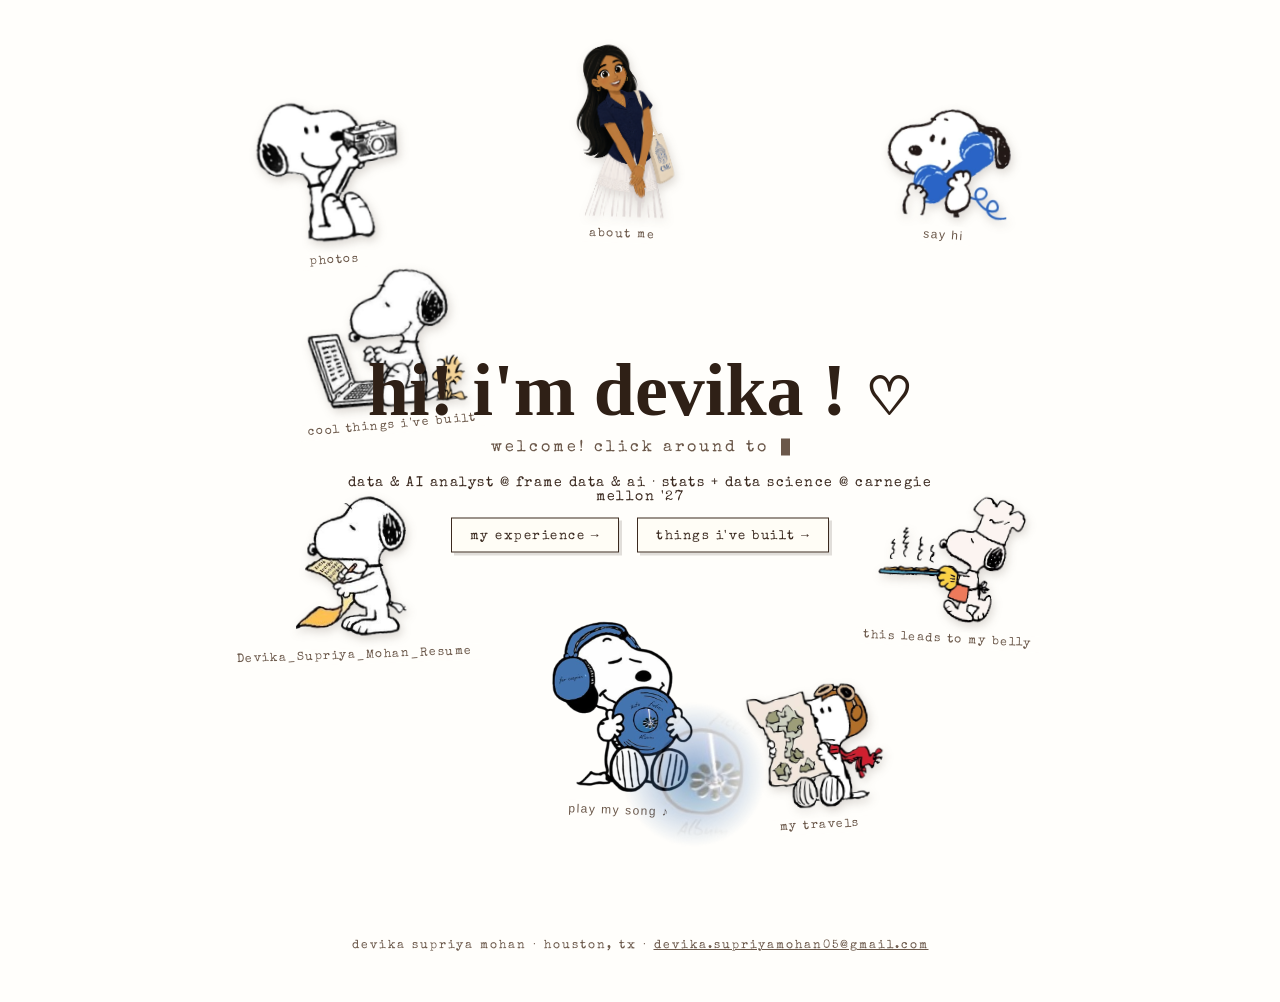
==== commit f1f91fd0: "header" ====
--- a/index.html
+++ b/index.html
@@ -7,6 +7,8 @@
 <meta name="description" content="Devika Supriya Mohan — data & AI, photography, travel, food, and everything in between.">
 <link rel="preconnect" href="https://fonts.googleapis.com">
 <link href="https://fonts.googleapis.com/css2?family=Caveat:wght@500;600&family=Special+Elite&display=swap" rel="stylesheet">
+<link rel="icon" type="image/png" href="assets/img/favicon.png">
+<link rel="apple-touch-icon" href="assets/img/apple-touch-icon.png">
 <link rel="stylesheet" href="css/style.css">
 </head>
 <body>
